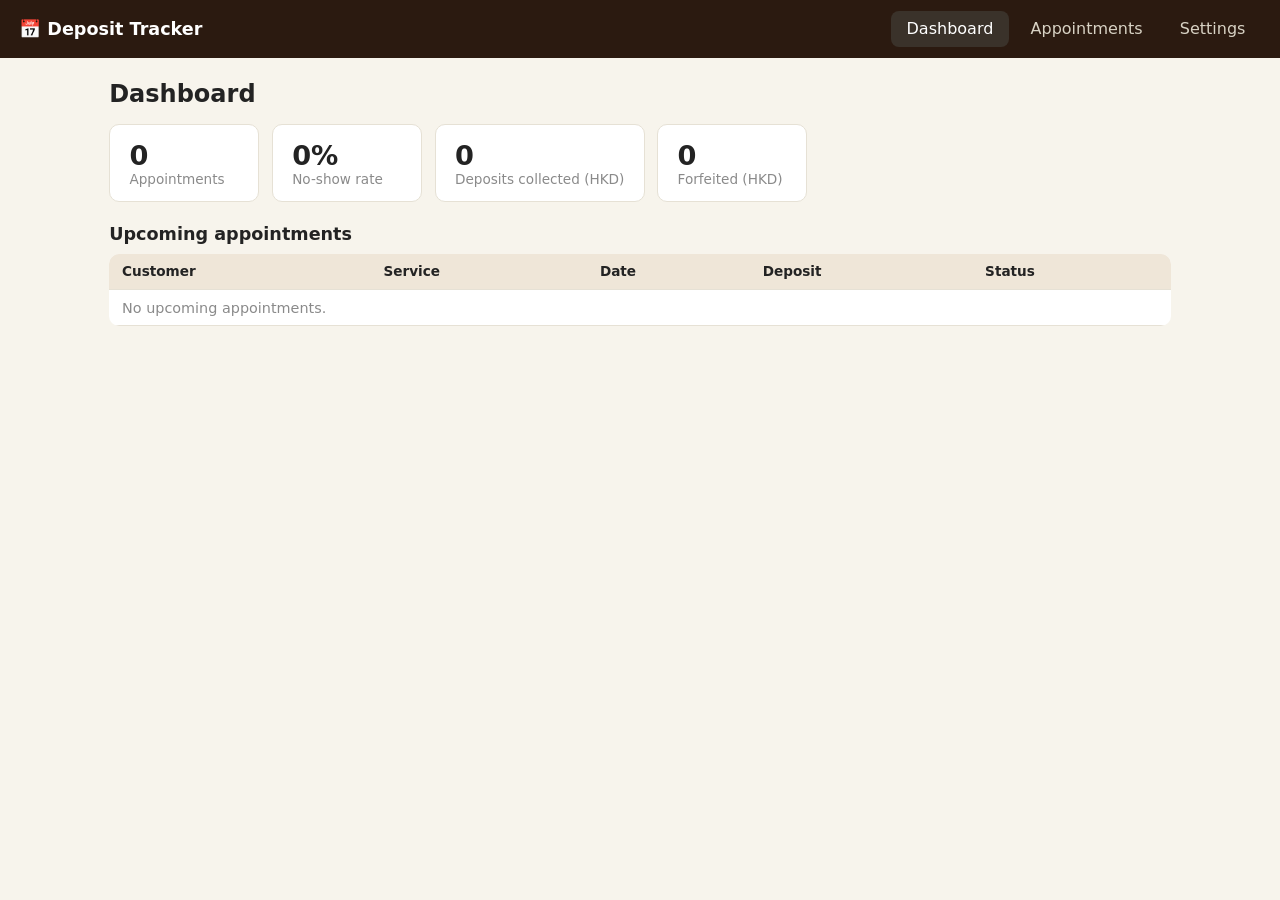
==== index.html @ f812fb91 "Static version for Vercel (localStorage, no backend)" ====
<!DOCTYPE html>
<html lang="en">
<head>
<meta charset="utf-8">
<meta name="viewport" content="width=device-width, initial-scale=1">
<title>No-Show Deposit Tracker</title>
<link rel="stylesheet" href="style.css">
<style>
  .tabs { display: flex; gap: 0.4rem; }
  .tabs button { border: 1px solid transparent; background: transparent; color: #d8d2c4; }
  .tabs button.active { background: #3a322a; color: #fff; }
  .view { display: none; }
  .view.active { display: block; }
  .row-actions { display: flex; gap: 0.3rem; flex-wrap: wrap; }
  .row-actions button { padding: 0.3rem 0.6rem; font-size: 0.85rem; }
  .pill-pending { background: #fff3cd; color: #856404; }
  .pill-paid { background: #d4edda; color: #155724; }
  .pill-waived { background: #e2e3e5; color: #383d41; }
  .pill-forfeited { background: #f8d7da; color: #721c24; }
  .pill-refunded { background: #d1ecf1; color: #0c5460; }
  #frm-settings label { display: block; margin-bottom: 0.8rem; max-width: 560px; }
  #frm-settings input, #frm-settings textarea { width: 100%; margin-top: 0.25rem; }
</style>
</head>
<body>
<header class="topbar">
  <div class="brand">📅 Deposit Tracker</div>
  <nav class="tabs">
    <button data-tab="dashboard" class="active">Dashboard</button>
    <button data-tab="appointments">Appointments</button>
    <button data-tab="settings">Settings</button>
  </nav>
</header>
<main class="container">

  <!-- Dashboard -->
  <section id="view-dashboard" class="view active">
    <h1>Dashboard</h1>
    <section class="cards">
      <div class="card"><div class="card-num" id="st-total">0</div>
        <div class="card-label">Appointments</div></div>
      <div class="card"><div class="card-num" id="st-rate">0%</div>
        <div class="card-label">No-show rate</div></div>
      <div class="card"><div class="card-num" id="st-collected">0</div>
        <div class="card-label">Deposits collected (HKD)</div></div>
      <div class="card"><div class="card-num" id="st-forfeited">0</div>
        <div class="card-label">Forfeited (HKD)</div></div>
    </section>
    <section id="overdue-section" style="display:none">
      <h2>⚠️ Deposits pending</h2>
      <table class="tbl">
        <thead><tr>
          <th>Customer</th><th>Service</th><th>Date</th><th>Deposit</th><th></th>
        </tr></thead>
        <tbody id="overdue-body"></tbody>
      </table>
    </section>
    <section>
      <h2>Upcoming appointments</h2>
      <table class="tbl">
        <thead><tr>
          <th>Customer</th><th>Service</th><th>Date</th><th>Deposit</th><th>Status</th>
        </tr></thead>
        <tbody id="upcoming-body"></tbody>
      </table>
    </section>
  </section>

  <!-- Appointments -->
  <section id="view-appointments" class="view">
    <h1>Appointments</h1>
    <div class="toolbar">
      <div class="search">
        <input type="text" id="f-q" placeholder="Search customer…">
        <select id="f-deposit"><option value="">All deposits</option></select>
        <select id="f-appt"><option value="">All statuses</option></select>
        <button id="f-apply">Filter</button>
      </div>
      <button id="btn-new-appt" class="primary">+ New appointment</button>
    </div>
    <table class="tbl">
      <thead><tr>
        <th>Customer</th><th>Service</th><th>Date</th>
        <th>Deposit</th><th>Appt</th><th></th>
      </tr></thead>
      <tbody id="appt-rows"></tbody>
    </table>
  </section>

  <!-- Settings -->
  <section id="view-settings" class="view">
    <h1>Business settings</h1>
    <p class="muted">Your FPS details go into the WhatsApp messages automatically.</p>
    <form id="frm-settings">
      <label>Business name <input name="business_name" id="s-business"></label>
      <label>FPS ID (phone / email / FPS proxy)
        <input name="fps_id" id="s-fps-id" placeholder="e.g. 91234567"></label>
      <label>FPS account name <input name="fps_name" id="s-fps-name"
             placeholder="e.g. Chan Tai Man"></label>
      <label>Default deposit amount <input type="number" step="1" min="0"
             name="default_deposit" id="s-deposit"></label>
      <label>Currency <input name="currency" id="s-currency" maxlength="3"></label>
      <label>Deposit request message
        <textarea name="deposit_message" id="s-msg1" rows="4"></textarea>
        <div class="muted">Placeholders: {name} {service} {date} {time}
          {amount} {currency} {fps_id} {fps_name} {business}</div>
      </label>
      <label>Reminder message
        <textarea name="reminder_message" id="s-msg2" rows="4"></textarea>
      </label>
      <button type="submit" class="primary">Save settings</button>
      <span id="settings-saved" class="muted"></span>
    </form>
  </section>

</main>

<dialog id="dlg-appt">
  <form method="dialog" id="frm-appt">
    <h2>New appointment</h2>
    <label>Customer name <input name="customer_name" required></label>
    <label>Phone (with country code, e.g. 85291234567)
      <input name="customer_phone" required></label>
    <label>Service <input name="service" placeholder="e.g. Haircut + Colour"></label>
    <label>Date <input type="date" name="appt_date" required></label>
    <label>Time <input type="time" name="appt_time"></label>
    <label>Deposit amount <input type="number" step="1" min="0"
           name="deposit_amount" id="f-deposit-amt"></label>
    <label>Currency <input name="currency" value="HKD" maxlength="3"></label>
    <label>Notes <textarea name="notes" rows="2"></textarea></label>
    <div class="dlg-actions">
      <button type="submit" class="primary">Save</button>
      <button type="button" id="btn-cancel-appt">Cancel</button>
    </div>
  </form>
</dialog>

<script src="db.js"></script>
<script src="app.js"></script>
</body>
</html>
---- style.css ----
/* No-Show Deposit Tracker — plain CSS, no frameworks. */
:root {
  --bg: #f7f4ec;
  --card: #ffffff;
  --ink: #232323;
  --muted: #8a8a8a;
  --accent: #9a3412;
  --accent-soft: #f5e3d5;
  --line: #e6e1d5;
  --green: #1e7a4f;
  --green-soft: #ddf0e5;
  --red: #b3261e;
  --red-soft: #fdeceb;
}
* { box-sizing: border-box; }
body {
  margin: 0; background: var(--bg); color: var(--ink);
  font-family: system-ui, -apple-system, "Segoe UI", sans-serif;
}
.topbar {
  display: flex; align-items: center; justify-content: space-between;
  padding: 0.7rem 1.2rem; background: #2b1a10; color: #fff;
}
.brand { font-weight: 700; font-size: 1.1rem; }
.topbar nav a {
  color: #d8c9b8; text-decoration: none; margin-left: 1rem;
  padding: 0.3rem 0.6rem; border-radius: 6px;
}
.topbar nav a.active, .topbar nav a:hover {
  background: #4a2f1c; color: #fff;
}
.container { max-width: 1100px; margin: 0 auto; padding: 1.2rem; }
h1 { margin: 0.2rem 0 1rem; }
h2 { margin: 1.4rem 0 0.6rem; font-size: 1.1rem; }
.muted { color: var(--muted); font-size: 0.9em; }
.cards { display: flex; gap: 0.8rem; flex-wrap: wrap; }
.card {
  background: var(--card); border: 1px solid var(--line);
  border-radius: 10px; padding: 0.9rem 1.2rem; min-width: 150px;
}
.card-num { font-size: 1.7rem; font-weight: 700; }
.card-label { color: var(--muted); font-size: 0.85rem; }
.tbl { width: 100%; border-collapse: collapse; background: var(--card);
  border-radius: 10px; overflow: hidden; }
.tbl th, .tbl td { padding: 0.6rem 0.8rem; text-align: left;
  border-bottom: 1px solid var(--line); }
.tbl thead th { background: #efe6d8; font-size: 0.85rem; }
.pill { display: inline-block; border-radius: 999px;
  padding: 0.15rem 0.6rem; font-size: 0.8rem; background: #eee; }
.pill-pending { background: #fdf3d7; color: #8a6d00; }
.pill-paid { background: var(--green-soft); color: var(--green); }
.pill-waived { background: #e8e8e8; color: #666; }
.pill-forfeited { background: var(--red-soft); color: var(--red); }
.pill-refunded { background: #e3ecf7; color: #2a5a8a; }
.toolbar { display: flex; gap: 0.8rem; align-items: center;
  margin-bottom: 1rem; flex-wrap: wrap; }
.search { display: flex; gap: 0.4rem; flex-wrap: wrap; }
input, select, textarea {
  font: inherit; padding: 0.45rem 0.6rem; border: 1px solid var(--line);
  border-radius: 8px; background: #fff;
}
button {
  font: inherit; padding: 0.45rem 0.9rem; border-radius: 8px;
  border: 1px solid var(--line); background: #fff; cursor: pointer;
}
button.primary { background: var(--accent); color: #fff;
  border-color: var(--accent); }
button:hover { filter: brightness(0.96); }
dialog { border: 1px solid var(--line); border-radius: 12px;
  padding: 1.2rem; width: min(480px, 92vw); }
dialog label { display: block; margin-bottom: 0.7rem; font-size: 0.9rem; }
dialog input, dialog select, dialog textarea {
  width: 100%; margin-top: 0.25rem; }
.dlg-actions { display: flex; gap: 0.6rem; justify-content: flex-end;
  margin-top: 0.8rem; }
#frm-settings { max-width: 640px; }
#frm-settings label { display: block; margin-bottom: 0.9rem; }
#frm-settings input, #frm-settings textarea {
  width: 100%; margin-top: 0.25rem; }
.row-actions { display: flex; gap: 0.35rem; flex-wrap: wrap; }
.row-actions button { padding: 0.3rem 0.6rem; font-size: 0.85rem; }
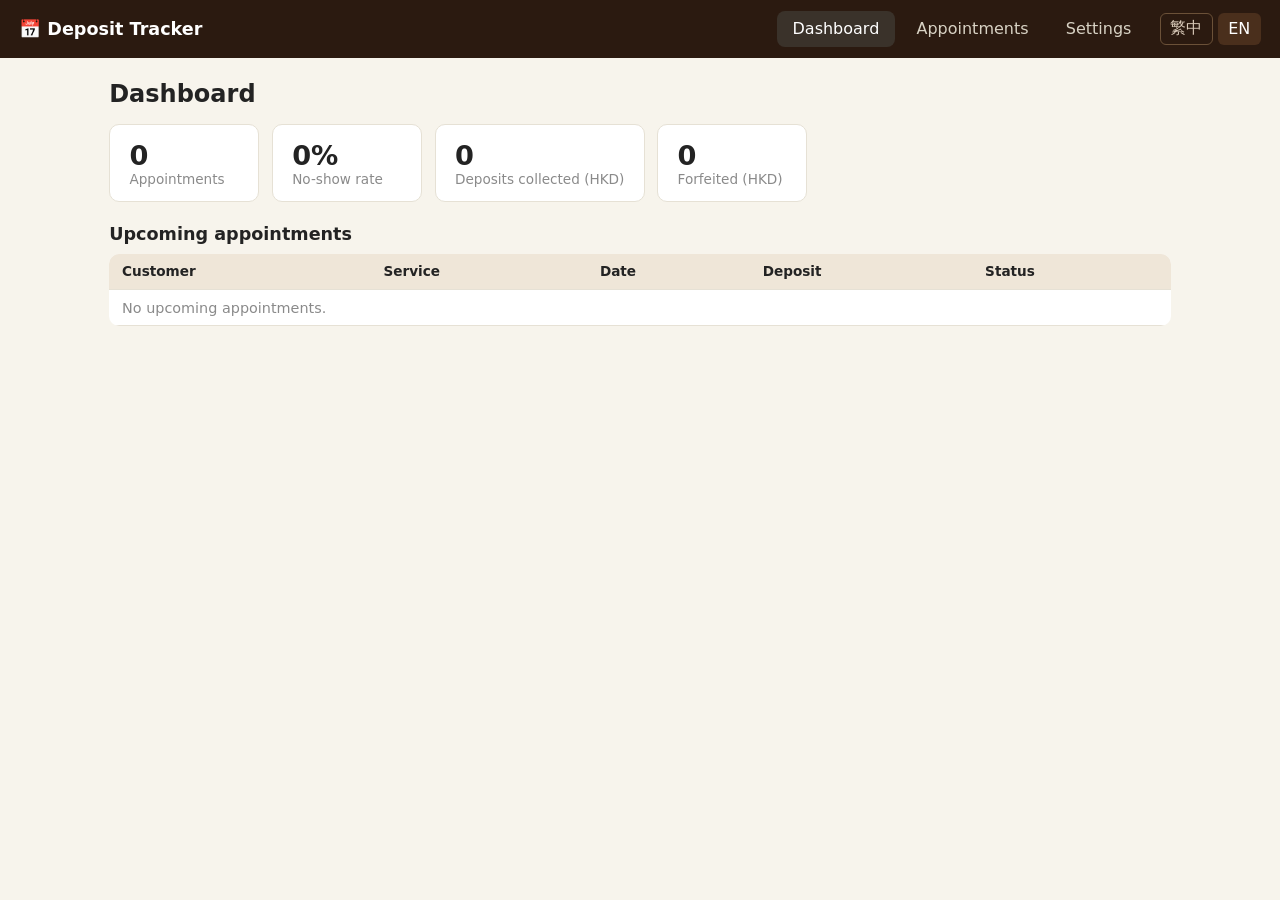
==== commit 0edfd1b2: "Update index.html" ====
--- a/index.html
+++ b/index.html
@@ -3,7 +3,7 @@
 <head>
 <meta charset="utf-8">
 <meta name="viewport" content="width=device-width, initial-scale=1">
-<title>No-Show Deposit Tracker</title>
+<title data-i18n="title">No-Show Deposit Tracker</title>
 <link rel="stylesheet" href="style.css">
 <style>
   .tabs { display: flex; gap: 0.4rem; }
@@ -20,46 +20,58 @@
   .pill-refunded { background: #d1ecf1; color: #0c5460; }
   #frm-settings label { display: block; margin-bottom: 0.8rem; max-width: 560px; }
   #frm-settings input, #frm-settings textarea { width: 100%; margin-top: 0.25rem; }
+  .topbar-right { display: flex; align-items: center; gap: 0.8rem; }
+  .lang-switch { display: flex; gap: 0.3rem; }
+  .lang-switch button { border: 1px solid #6b5138; background: transparent;
+    color: #d8c9b8; border-radius: 6px; padding: 0.3rem 0.6rem; cursor: pointer; }
+  .lang-switch button.active { background: #4a2f1c; color: #fff;
+    border-color: transparent; }
 </style>
 </head>
 <body>
 <header class="topbar">
-  <div class="brand">📅 Deposit Tracker</div>
+  <div class="brand" data-i18n="brand">📅 Deposit Tracker</div>
+  <div class="topbar-right">
   <nav class="tabs">
-    <button data-tab="dashboard" class="active">Dashboard</button>
-    <button data-tab="appointments">Appointments</button>
-    <button data-tab="settings">Settings</button>
+    <button data-tab="dashboard" class="active" data-i18n="tab_dashboard">Dashboard</button>
+    <button data-tab="appointments" data-i18n="tab_appointments">Appointments</button>
+    <button data-tab="settings" data-i18n="tab_settings">Settings</button>
   </nav>
+  <div class="lang-switch">
+    <button type="button" data-lang-btn="zh">繁中</button>
+    <button type="button" data-lang-btn="en">EN</button>
+  </div>
+  </div>
 </header>
 <main class="container">
 
   <!-- Dashboard -->
   <section id="view-dashboard" class="view active">
-    <h1>Dashboard</h1>
+    <h1 data-i18n="dash_title">Dashboard</h1>
     <section class="cards">
       <div class="card"><div class="card-num" id="st-total">0</div>
-        <div class="card-label">Appointments</div></div>
+        <div class="card-label" data-i18n="card_appointments">Appointments</div></div>
       <div class="card"><div class="card-num" id="st-rate">0%</div>
-        <div class="card-label">No-show rate</div></div>
+        <div class="card-label" data-i18n="card_noshow_rate">No-show rate</div></div>
       <div class="card"><div class="card-num" id="st-collected">0</div>
-        <div class="card-label">Deposits collected (HKD)</div></div>
+        <div class="card-label" data-i18n="card_collected">Deposits collected (HKD)</div></div>
       <div class="card"><div class="card-num" id="st-forfeited">0</div>
-        <div class="card-label">Forfeited (HKD)</div></div>
+        <div class="card-label" data-i18n="card_forfeited">Forfeited (HKD)</div></div>
     </section>
     <section id="overdue-section" style="display:none">
-      <h2>⚠️ Deposits pending</h2>
+      <h2 data-i18n="overdue_title">⚠️ Deposits pending</h2>
       <table class="tbl">
         <thead><tr>
-          <th>Customer</th><th>Service</th><th>Date</th><th>Deposit</th><th></th>
+          <th data-i18n="th_customer">Customer</th><th data-i18n="th_service">Service</th><th data-i18n="th_date">Date</th><th data-i18n="th_deposit">Deposit</th><th></th>
         </tr></thead>
         <tbody id="overdue-body"></tbody>
       </table>
     </section>
     <section>
-      <h2>Upcoming appointments</h2>
+      <h2 data-i18n="upcoming_title">Upcoming appointments</h2>
       <table class="tbl">
         <thead><tr>
-          <th>Customer</th><th>Service</th><th>Date</th><th>Deposit</th><th>Status</th>
+          <th data-i18n="th_customer">Customer</th><th data-i18n="th_service">Service</th><th data-i18n="th_date">Date</th><th data-i18n="th_deposit">Deposit</th><th data-i18n="th_status">Status</th>
         </tr></thead>
         <tbody id="upcoming-body"></tbody>
       </table>
@@ -68,20 +80,20 @@
 
   <!-- Appointments -->
   <section id="view-appointments" class="view">
-    <h1>Appointments</h1>
+    <h1 data-i18n="appt_title">Appointments</h1>
     <div class="toolbar">
       <div class="search">
-        <input type="text" id="f-q" placeholder="Search customer…">
-        <select id="f-deposit"><option value="">All deposits</option></select>
-        <select id="f-appt"><option value="">All statuses</option></select>
-        <button id="f-apply">Filter</button>
+        <input type="text" id="f-q" placeholder="Search customer…" data-i18n-ph="ph_search">
+        <select id="f-deposit"></select>
+        <select id="f-appt"></select>
+        <button id="f-apply" data-i18n="btn_filter">Filter</button>
       </div>
-      <button id="btn-new-appt" class="primary">+ New appointment</button>
+      <button id="btn-new-appt" class="primary" data-i18n="btn_new_appt">+ New appointment</button>
     </div>
     <table class="tbl">
       <thead><tr>
-        <th>Customer</th><th>Service</th><th>Date</th>
-        <th>Deposit</th><th>Appt</th><th></th>
+        <th data-i18n="th_customer">Customer</th><th data-i18n="th_service">Service</th><th data-i18n="th_date">Date</th>
+        <th data-i18n="th_deposit">Deposit</th><th data-i18n="th_appt">Appt</th><th></th>
       </tr></thead>
       <tbody id="appt-rows"></tbody>
     </table>
@@ -89,26 +101,26 @@
 
   <!-- Settings -->
   <section id="view-settings" class="view">
-    <h1>Business settings</h1>
-    <p class="muted">Your FPS details go into the WhatsApp messages automatically.</p>
+    <h1 data-i18n="settings_title">Business settings</h1>
+    <p class="muted" data-i18n="settings_note">Your FPS details go into the WhatsApp messages automatically.</p>
     <form id="frm-settings">
-      <label>Business name <input name="business_name" id="s-business"></label>
-      <label>FPS ID (phone / email / FPS proxy)
-        <input name="fps_id" id="s-fps-id" placeholder="e.g. 91234567"></label>
-      <label>FPS account name <input name="fps_name" id="s-fps-name"
-             placeholder="e.g. Chan Tai Man"></label>
-      <label>Default deposit amount <input type="number" step="1" min="0"
+      <label><span data-i18n="lbl_business_name">Business name</span> <input name="business_name" id="s-business"></label>
+      <label><span data-i18n="lbl_fps_id">FPS ID (phone / email / FPS proxy)</span>
+        <input name="fps_id" id="s-fps-id" placeholder="e.g. 91234567" data-i18n-ph="ph_example_phone"></label>
+      <label><span data-i18n="lbl_fps_name">FPS account name</span> <input name="fps_name" id="s-fps-name"
+             placeholder="e.g. Chan Tai Man" data-i18n-ph="ph_fps_name"></label>
+      <label><span data-i18n="lbl_default_deposit">Default deposit amount</span> <input type="number" step="1" min="0"
              name="default_deposit" id="s-deposit"></label>
-      <label>Currency <input name="currency" id="s-currency" maxlength="3"></label>
-      <label>Deposit request message
+      <label><span data-i18n="lbl_currency">Currency</span> <input name="currency" id="s-currency" maxlength="3"></label>
+      <label><span data-i18n="lbl_deposit_msg">Deposit request message</span>
         <textarea name="deposit_message" id="s-msg1" rows="4"></textarea>
-        <div class="muted">Placeholders: {name} {service} {date} {time}
+        <div class="muted"><span data-i18n="vars_label">Available:</span> {name} {service} {date} {time}
           {amount} {currency} {fps_id} {fps_name} {business}</div>
       </label>
-      <label>Reminder message
+      <label><span data-i18n="lbl_reminder_msg">Reminder message</span>
         <textarea name="reminder_message" id="s-msg2" rows="4"></textarea>
       </label>
-      <button type="submit" class="primary">Save settings</button>
+      <button type="submit" class="primary" data-i18n="btn_save">Save settings</button>
       <span id="settings-saved" class="muted"></span>
     </form>
   </section>
@@ -117,25 +129,26 @@
 
 <dialog id="dlg-appt">
   <form method="dialog" id="frm-appt">
-    <h2>New appointment</h2>
-    <label>Customer name <input name="customer_name" required></label>
-    <label>Phone (with country code, e.g. 85291234567)
+    <h2 data-i18n="dlg_new_appt">New appointment</h2>
+    <label><span data-i18n="lbl_customer_name">Customer name</span> <input name="customer_name" required></label>
+    <label><span data-i18n="lbl_phone_cc">Phone (with country code, e.g. 85291234567)</span>
       <input name="customer_phone" required></label>
-    <label>Service <input name="service" placeholder="e.g. Haircut + Colour"></label>
-    <label>Date <input type="date" name="appt_date" required></label>
-    <label>Time <input type="time" name="appt_time"></label>
-    <label>Deposit amount <input type="number" step="1" min="0"
+    <label><span data-i18n="lbl_service">Service</span> <input name="service" placeholder="e.g. Haircut + Colour" data-i18n-ph="ph_service"></label>
+    <label><span data-i18n="lbl_date">Date</span> <input type="date" name="appt_date" required></label>
+    <label><span data-i18n="lbl_time">Time</span> <input type="time" name="appt_time"></label>
+    <label><span data-i18n="lbl_deposit_amount">Deposit amount</span> <input type="number" step="1" min="0"
            name="deposit_amount" id="f-deposit-amt"></label>
-    <label>Currency <input name="currency" value="HKD" maxlength="3"></label>
-    <label>Notes <textarea name="notes" rows="2"></textarea></label>
+    <label><span data-i18n="lbl_currency">Currency</span> <input name="currency" value="HKD" maxlength="3"></label>
+    <label><span data-i18n="lbl_notes">Notes</span> <textarea name="notes" rows="2"></textarea></label>
     <div class="dlg-actions">
-      <button type="submit" class="primary">Save</button>
-      <button type="button" id="btn-cancel-appt">Cancel</button>
+      <button type="submit" class="primary" data-i18n="btn_save_form">Save</button>
+      <button type="button" id="btn-cancel-appt" data-i18n="btn_cancel">Cancel</button>
     </div>
   </form>
 </dialog>
 
 <script src="db.js"></script>
+<script src="i18n.js"></script>
 <script src="app.js"></script>
 </body>
 </html>
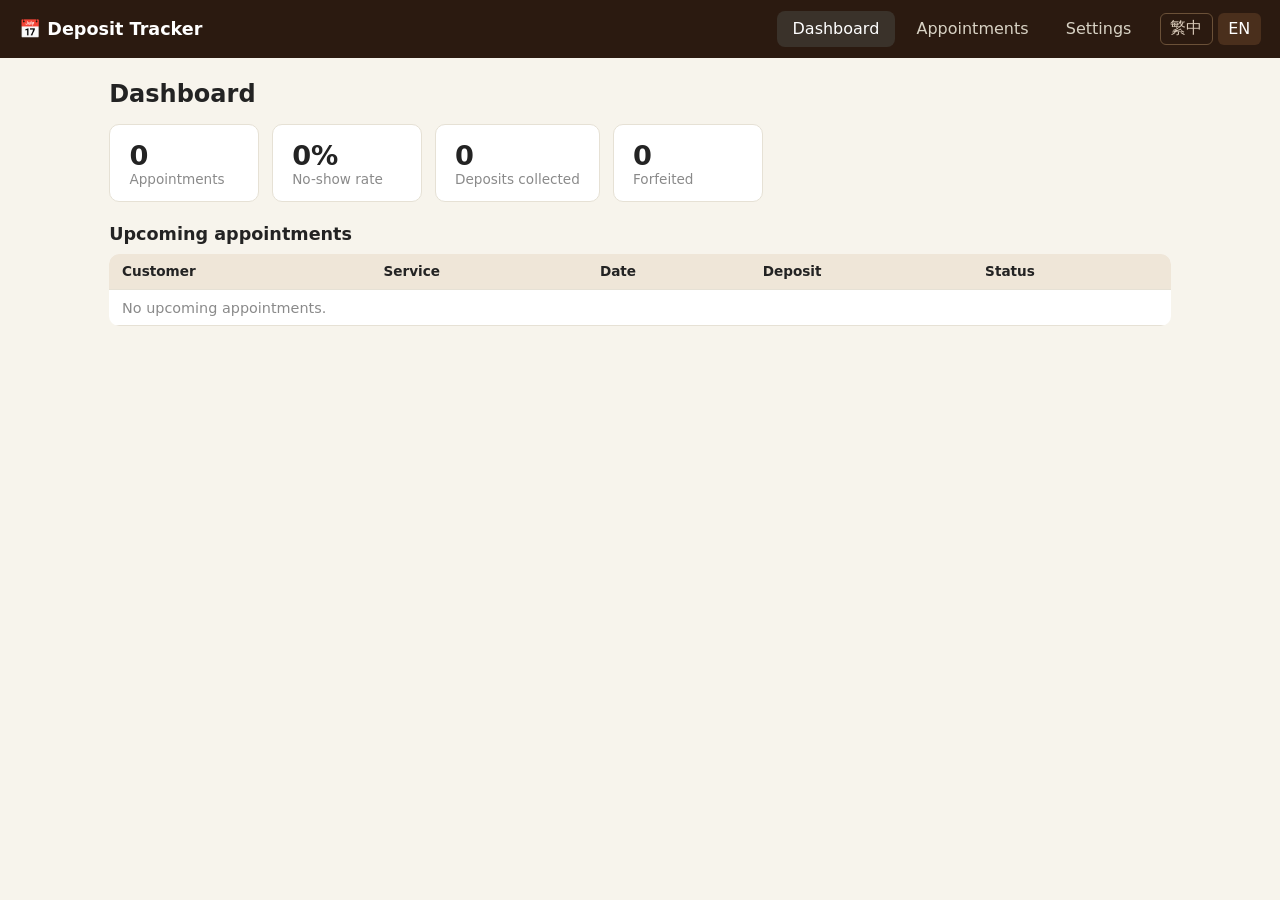
==== commit ca70ac1c: "Appointment edit UI, past-due pending section, honest currency labels on stats, export/import backup" ====
--- a/index.html
+++ b/index.html
@@ -13,6 +13,8 @@
   .view.active { display: block; }
   .row-actions { display: flex; gap: 0.3rem; flex-wrap: wrap; }
   .row-actions button { padding: 0.3rem 0.6rem; font-size: 0.85rem; }
+  .store-error { background: #f8d7da; color: #721c24; border-radius: 8px;
+    padding: 0.6rem 1rem; margin-bottom: 1rem; font-size: 0.9rem; }
   .pill-pending { background: #fff3cd; color: #856404; }
   .pill-paid { background: #d4edda; color: #155724; }
   .pill-waived { background: #e2e3e5; color: #383d41; }
@@ -44,6 +46,7 @@
   </div>
 </header>
 <main class="container">
+  <div id="store-error" class="store-error" style="display:none"></div>
 
   <!-- Dashboard -->
   <section id="view-dashboard" class="view active">
@@ -54,9 +57,9 @@
       <div class="card"><div class="card-num" id="st-rate">0%</div>
         <div class="card-label" data-i18n="card_noshow_rate">No-show rate</div></div>
       <div class="card"><div class="card-num" id="st-collected">0</div>
-        <div class="card-label" data-i18n="card_collected">Deposits collected (HKD)</div></div>
+        <div class="card-label" id="lbl-collected"></div></div>
       <div class="card"><div class="card-num" id="st-forfeited">0</div>
-        <div class="card-label" data-i18n="card_forfeited">Forfeited (HKD)</div></div>
+        <div class="card-label" id="lbl-forfeited"></div></div>
     </section>
     <section id="overdue-section" style="display:none">
       <h2 data-i18n="overdue_title">⚠️ Deposits pending</h2>
@@ -65,6 +68,15 @@
           <th data-i18n="th_customer">Customer</th><th data-i18n="th_service">Service</th><th data-i18n="th_date">Date</th><th data-i18n="th_deposit">Deposit</th><th></th>
         </tr></thead>
         <tbody id="overdue-body"></tbody>
+      </table>
+    </section>
+    <section id="pastdue-section" style="display:none">
+      <h2 data-i18n="pastdue_title">⚠️ Overdue uncollected deposits</h2>
+      <table class="tbl">
+        <thead><tr>
+          <th data-i18n="th_customer">Customer</th><th data-i18n="th_service">Service</th><th data-i18n="th_date">Date</th><th data-i18n="th_deposit">Deposit</th><th></th>
+        </tr></thead>
+        <tbody id="pastdue-body"></tbody>
       </table>
     </section>
     <section>
@@ -123,6 +135,14 @@
       <button type="submit" class="primary" data-i18n="btn_save">Save settings</button>
       <span id="settings-saved" class="muted"></span>
     </form>
+    <hr>
+    <h2 data-i18n="backup_title">Backup &amp; restore</h2>
+    <div class="row-actions">
+      <button type="button" id="btn-export" data-i18n="btn_export">Export data (JSON)</button>
+      <button type="button" id="btn-import" data-i18n="btn_import">Import data</button>
+      <input type="file" id="file-import" accept=".json,application/json" hidden>
+      <span id="backup-msg" class="muted"></span>
+    </div>
   </section>
 
 </main>
@@ -147,6 +167,29 @@
   </form>
 </dialog>
 
+<dialog id="dlg-edit-appt">
+  <form method="dialog" id="frm-edit-appt">
+    <h2 data-i18n="dlg_edit_appt">Edit appointment</h2>
+    <input type="hidden" name="edit_id">
+    <label><span data-i18n="lbl_customer_name">Customer name</span> <input name="customer_name" required></label>
+    <label><span data-i18n="lbl_phone_cc">Phone (with country code, e.g. 85291234567)</span>
+      <input name="customer_phone" required></label>
+    <label><span data-i18n="lbl_service">Service</span> <input name="service" placeholder="e.g. Haircut + Colour" data-i18n-ph="ph_service"></label>
+    <label><span data-i18n="lbl_date">Date</span> <input type="date" name="appt_date" required></label>
+    <label><span data-i18n="lbl_time">Time</span> <input type="time" name="appt_time"></label>
+    <label><span data-i18n="lbl_deposit_amount">Deposit amount</span> <input type="number" step="1" min="0"
+           name="deposit_amount"></label>
+    <label><span data-i18n="lbl_currency">Currency</span> <input name="currency" maxlength="3"></label>
+    <label><span data-i18n="lbl_deposit_status">Deposit status</span> <select name="deposit_status" id="e-deposit-status"></select></label>
+    <label><span data-i18n="lbl_appt_status">Appointment status</span> <select name="appt_status" id="e-appt-status"></select></label>
+    <label><span data-i18n="lbl_notes">Notes</span> <textarea name="notes" rows="2"></textarea></label>
+    <div class="dlg-actions">
+      <button type="submit" class="primary" data-i18n="btn_save_form">Save</button>
+      <button type="button" id="btn-cancel-edit" data-i18n="btn_cancel">Cancel</button>
+    </div>
+  </form>
+</dialog>
+
 <script src="db.js"></script>
 <script src="i18n.js"></script>
 <script src="app.js"></script>
